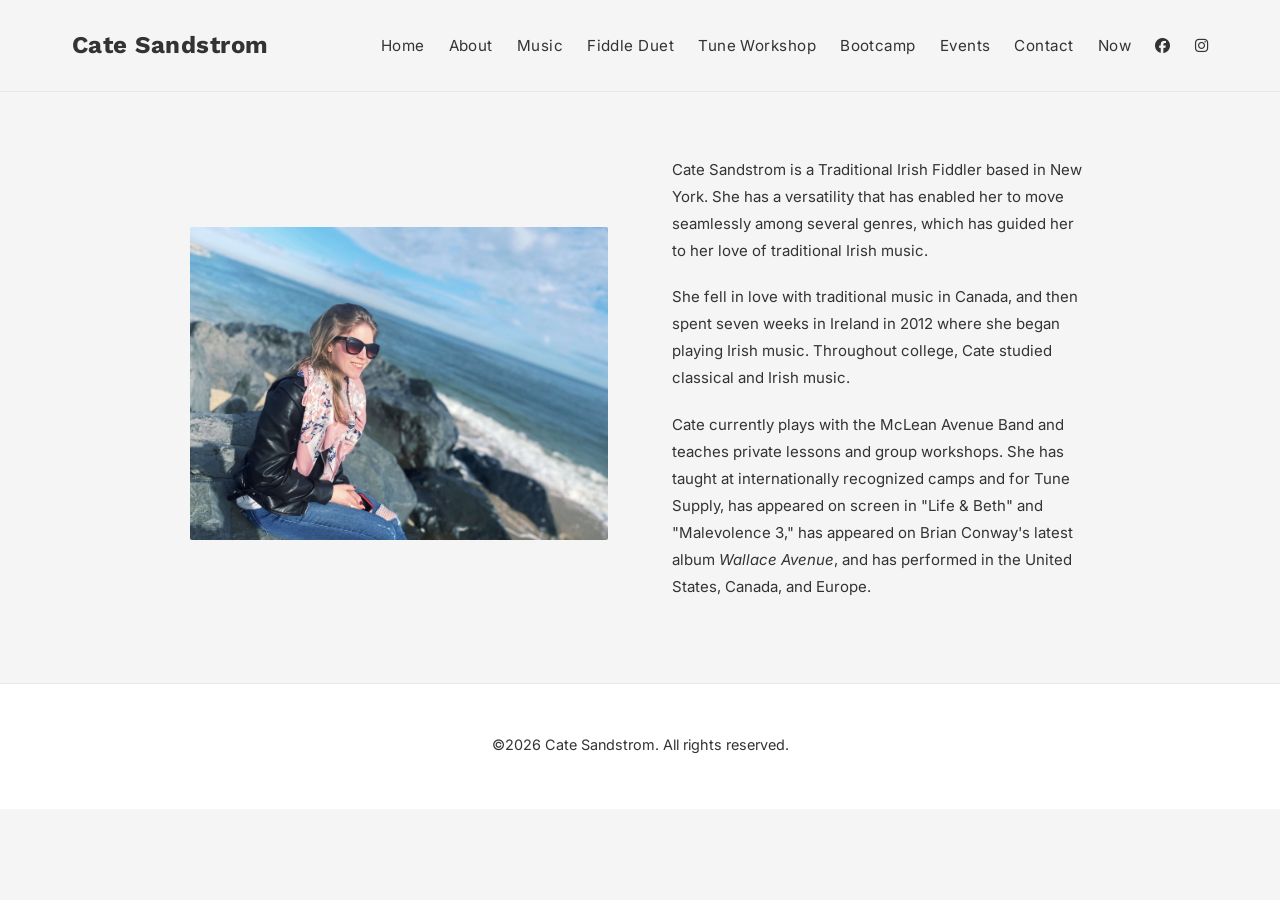
==== about.html @ b0a4e003 "Add files via upload" ====
<!DOCTYPE html>
<html lang="en">
<head>
    <meta charset="UTF-8">
    <meta name="viewport" content="width=device-width, initial-scale=1.0">
    <title>About - Cate Sandstrom</title>
    <link rel="icon" type="image/png" href="images/favicon.png">
    <meta name="description" content="Learn about Cate Sandstrom, Traditional Irish Fiddler based in New York.">
    
    <link rel="preconnect" href="https://fonts.googleapis.com">
    <link rel="preconnect" href="https://fonts.gstatic.com" crossorigin>
    <link href="https://fonts.googleapis.com/css2?family=Work+Sans:wght@400;500;600;700&family=Inter:wght@400;500;600&display=swap" rel="stylesheet">
    <link rel="stylesheet" href="https://cdnjs.cloudflare.com/ajax/libs/font-awesome/6.4.0/css/all.min.css">
    <link rel="stylesheet" href="css/style.css">
</head>
<body>
    <header>
        <div class="container">
            <nav>
                <a href="index.html" class="logo" style="text-decoration: none; color: inherit;">Cate Sandstrom</a>
                <button class="menu-toggle" aria-label="Toggle menu">
                    <i class="fas fa-bars"></i>
                </button>
                <ul class="nav-links">
                    <li><a href="index.html">Home</a></li>
                    <li><a href="about.html">About</a></li>
                    <li><a href="music.html">Music</a></li>
                    <li><a href="duet.html">Fiddle Duet</a></li>
                    <li><a href="workshop.html">Tune Workshop</a></li>
                    <li><a href="bootcamp.html">Bootcamp</a></li>
                    <li><a href="calendar.html">Events</a></li>
                    <li><a href="contact.html">Contact</a></li>
                    <li><a href="now.html">Now</a></li>
                    <li><a href="https://www.facebook.com/catesandstrommusic" target="_blank" class="social-icon"><i class="fab fa-facebook"></i></a></li>
                    <li><a href="https://www.instagram.com/catesandstrom/" target="_blank" class="social-icon"><i class="fab fa-instagram"></i></a></li>
                </ul>
            </nav>
        </div>
    </header>

    <section class="container" style="padding-top: 4rem;">
        <div class="content-section">
            <div class="two-column">
                <div>
                    <!-- EDIT: Replace with a professional photo of yourself -->
                    <img src="images/about-photo.jpg" alt="Cate Sandstrom">
                </div>
                <div>
                    <p>Cate Sandstrom is a Traditional Irish Fiddler based in New York. She has a versatility that has enabled her to move seamlessly among several genres, which has guided her to her love of traditional Irish music.</p>
                    
                    <p>She fell in love with traditional music in Canada, and then spent seven weeks in Ireland in 2012 where she began playing Irish music. Throughout college, Cate studied classical and Irish music.</p>
                    
                    <p>Cate currently plays with the McLean Avenue Band and teaches private lessons and group workshops. She has taught at internationally recognized camps and for Tune Supply, has appeared on screen in "Life & Beth" and "Malevolence 3," has appeared on Brian Conway's latest album <em>Wallace Avenue</em>, and has performed in the United States, Canada, and Europe.</p>
                </div>
            </div>
        </div>
    </section>

    <footer>
        <div class="container">
            <div class="footer-content">
                <p class="footer-text">©2026 Cate Sandstrom. All rights reserved.</p>
            </div>
        </div>
    </footer>

    <script src="js/main.js"></script>
</body>
</html>
---- css/style.css ----
/* ========================================
   Cate Sandstrom - Traditional Irish Fiddler
   Clean, Elegant, Professional Design
   ======================================== */

:root {
    --bg-color: #f5f5f5;
    --text-color: #333333;
    --heading-color: #1a1a1a;
    --link-color: #333333;
    --link-hover: #666666;
    --accent-color: #F8BFAA;
    --accent-hover: #E5A894;
    --bootcamp-green: #93b29f;
    --bootcamp-dark: #4A5D52;
    --light-gray: #e8e8e8;
    --transition: all 0.3s ease;
}

* {
    margin: 0;
    padding: 0;
    box-sizing: border-box;
}

body {
    font-family: 'Inter', -apple-system, BlinkMacSystemFont, sans-serif;
    background-color: var(--bg-color);
    color: var(--text-color);
    line-height: 1.8;
    font-size: 15px;
}

/* Typography */
h1, h2, h3, h4, h5, h6 {
    font-family: 'Work Sans', sans-serif;
    color: var(--heading-color);
    font-weight: 600;
    line-height: 1.3;
    margin-bottom: 1rem;
}

h1 {
    font-size: 3rem;
    letter-spacing: -0.02em;
}

h2 {
    font-size: 2rem;
    letter-spacing: -0.01em;
    margin-bottom: 2rem;
}

h3 {
    font-size: 1.5rem;
}

p {
    margin-bottom: 1.2rem;
}

a {
    color: var(--link-color);
    text-decoration: none;
    transition: var(--transition);
}

a:hover {
    color: var(--link-hover);
}

/* Header & Navigation */
header {
    background-color: var(--bg-color);
    padding: 1.5rem 0;
    border-bottom: 1px solid var(--light-gray);
    position: sticky;
    top: 0;
    z-index: 1000;
}

.container {
    max-width: 1200px;
    margin: 0 auto;
    padding: 0 2rem;
}

nav {
    display: flex;
    justify-content: space-between;
    align-items: center;
}

.logo {
    font-family: 'Work Sans', sans-serif;
    font-size: 1.5rem;
    font-weight: 700;
    letter-spacing: 0.02em;
}

.nav-links {
    display: flex;
    list-style: none;
    align-items: center;
    gap: 1.5rem;
}

.nav-links a {
    font-size: 0.95rem;
    text-transform: capitalize;
    letter-spacing: 0.03em;
    position: relative;
}

.nav-links a::after {
    content: '';
    position: absolute;
    bottom: -5px;
    left: 0;
    width: 0;
    height: 1px;
    background-color: var(--accent-color);
    transition: width 0.3s ease;
}

.nav-links a:hover::after {
    width: 100%;
}

.social-icon {
    font-size: 1.2rem;
    transition: var(--transition);
}

.social-icon:hover {
    opacity: 0.7;
}

/* Mobile Menu Toggle */
.menu-toggle {
    display: none;
    background: none;
    border: none;
    font-size: 1.5rem;
    cursor: pointer;
    color: var(--text-color);
}

/* Hero Section */
.hero {
    direction: rtl;
    display: grid;
    grid-template-columns: 1fr 1fr;
    gap: 4rem;
    align-items: center;
    padding: 4rem 0;
    min-height: 70vh;
}

.hero-content,
.hero-image-container {
    direction: ltr;
}

.hero-content h1 {
    margin-bottom: 0.5rem;
}

.hero-subtitle {
    font-size: 1.2rem;
    color: var(--text-color);
    margin-bottom: 2rem;
    line-height: 1.6;
}

.hero-image {
    width: 100%;
    height: auto;
    object-fit: cover;
    border-radius: 2px;
}

/* Content Sections */
section {
    padding: 4rem 0;
}

.content-section {
    max-width: 900px;
    margin: 0 auto;
}

.text-center {
    text-align: center;
}

/* Two Column Layout */
.two-column {
    display: grid;
    grid-template-columns: 1fr 1fr;
    gap: 4rem;
    align-items: center;
    margin-bottom: 4rem;
}

.two-column img {
    width: 100%;
    height: auto;
    object-fit: cover;
    border-radius: 2px;
}

.two-column.reverse {
    direction: rtl;
}

.two-column.reverse > * {
    direction: ltr;
}

/* Photo Carousel */
.photo-carousel {
    background-color: white;
    padding: 3rem 0;
    overflow: hidden;
    margin-top: 3rem;
}

.carousel-track {
    display: flex;
    gap: 1.5rem;
    animation: scroll 30s linear infinite;
}

.carousel-image {
    min-width: 300px;
    height: 200px;
    object-fit: cover;
    border-radius: 2px;
}

@keyframes scroll {
    0% {
        transform: translateX(0);
    }
    100% {
        transform: translateX(-50%);
    }
}

/* Buttons & CTAs */
.btn {
    display: inline-block;
    padding: 0.8rem 2rem;
    background-color: var(--accent-color);
    color: white;
    border: none;
    cursor: pointer;
    font-size: 1rem;
    font-family: 'Inter', sans-serif;
    font-weight: 600;
    transition: var(--transition);
    text-align: center;
    border-radius: 2px;
}

.btn:hover {
    background-color: var(--accent-hover);
    color: white;
    transform: translateY(-2px);
}

.btn-link {
    text-decoration: underline;
    font-weight: 600;
}

/* Forms */
.form-group {
    margin-bottom: 1.5rem;
}

label {
    display: block;
    margin-bottom: 0.5rem;
    font-weight: 600;
}

input,
textarea {
    width: 100%;
    padding: 0.8rem;
    border: 1px solid var(--light-gray);
    background-color: white;
    font-family: 'Lora', serif;
    font-size: 1rem;
    transition: var(--transition);
}

input:focus,
textarea:focus {
    outline: none;
    border-color: var(--accent-color);
}

textarea {
    min-height: 150px;
    resize: vertical;
}

/* Newsletter Signup */
.newsletter-signup {
    background-color: white;
    padding: 3rem 0;
    text-align: center;
}

.newsletter-form {
    max-width: 700px;
    margin: 2rem auto 0;
    display: flex;
    gap: 1rem;
    flex-wrap: wrap;
    justify-content: center;
}

.newsletter-form input {
    flex: 1;
    min-width: 250px;
}

/* Calendar/Events */
.event-list {
    list-style: none;
    max-width: 700px;
    margin: 2rem auto;
}

.event-item {
    padding: 1.5rem 0;
    border-bottom: 1px solid var(--light-gray);
}

.event-item:last-child {
    border-bottom: none;
}

/* Workshop/Class Info Box */
.info-box {
    background-color: white;
    padding: 2.5rem;
    margin: 2rem 0;
    border-left: 3px solid var(--accent-color);
}

.info-box h3 {
    margin-top: 0;
}

.info-box ul {
    margin: 1rem 0 1rem 1.5rem;
}

.info-box li {
    margin-bottom: 0.5rem;
}

/* "Now" Page Cards */
.now-grid {
    display: grid;
    grid-template-columns: repeat(auto-fit, minmax(300px, 1fr));
    gap: 1.5rem;
    margin: 3rem 0;
}

.now-card {
    background-color: white;
    padding: 2rem;
    border-radius: 2px;
}

.now-card h3 {
    margin-bottom: 1rem;
}

.now-card img {
    width: 100%;
    height: 200px;
    object-fit: cover;
    margin-bottom: 1rem;
    border-radius: 2px;
}

/* Footer */
footer {
    background-color: white;
    padding: 3rem 0 2rem;
    border-top: 1px solid var(--light-gray);
    margin-top: 4rem;
}

.footer-content {
    text-align: center;
}

.footer-social {
    display: flex;
    justify-content: center;
    gap: 1.5rem;
    margin-bottom: 2rem;
}

.footer-social a {
    font-size: 1.5rem;
}

.footer-text {
    font-size: 0.9rem;
    color: var(--text-color);
}

/* Video Embeds */
.video-container {
    position: relative;
    padding-bottom: 56.25%;
    height: 0;
    overflow: hidden;
    margin: 2rem 0;
}

.video-container iframe {
    position: absolute;
    top: 0;
    left: 0;
    width: 100%;
    height: 100%;
}

/* Side-by-Side Videos */
.video-grid {
    display: grid;
    grid-template-columns: 1fr 1fr;
    gap: 1.5rem;
    margin: 2rem 0;
}

.video-grid .video-container {
    margin: 0;
}

/* Responsive Design */
@media (max-width: 768px) {
    .menu-toggle {
        display: block;
    }

    .nav-links {
        position: fixed;
        top: 0;
        right: -100%;
        width: 70%;
        height: 100vh;
        background-color: var(--bg-color);
        flex-direction: column;
        padding: 4rem 2rem;
        transition: right 0.3s ease;
        box-shadow: -2px 0 10px rgba(0,0,0,0.1);
    }

    .nav-links.active {
        right: 0;
    }

    .hero {
        grid-template-columns: 1fr;
        gap: 1.5rem;
    }

    .two-column {
        grid-template-columns: 1fr;
        gap: 1.5rem;
    }

    h1 {
        font-size: 2.5rem;
    }

    h2 {
        font-size: 2rem;
    }

    .newsletter-form {
        flex-direction: column;
    }

    .newsletter-form input {
        min-width: 100%;
    }

    .now-grid {
        grid-template-columns: 1fr;
    }
}

@media (max-width: 480px) {
    .container {
        padding: 0 1rem;
    }

    h1 {
        font-size: 2rem;
    }

    h2 {
        font-size: 1.6rem;
    }

    section {
        padding: 2rem 0;
    }
}
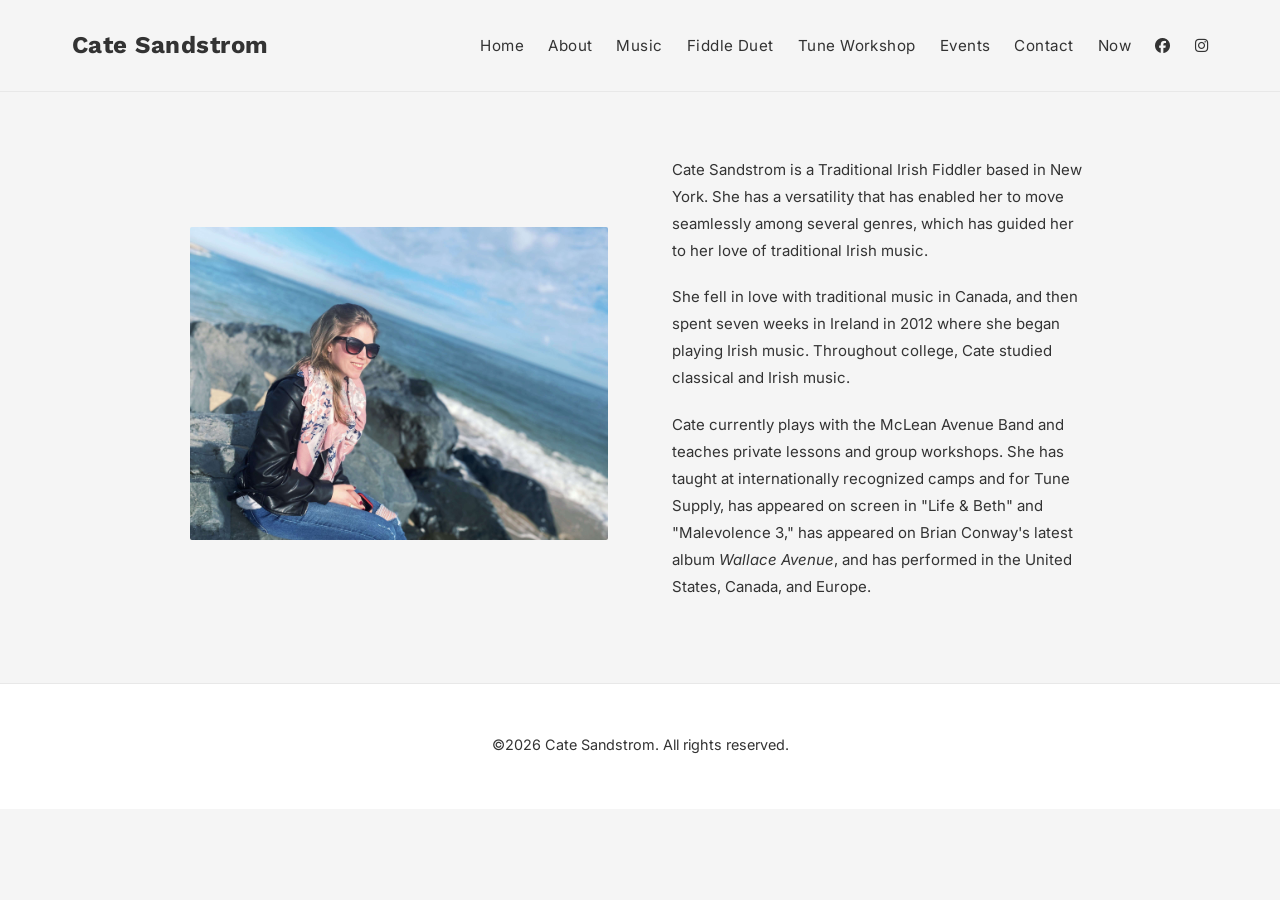
==== commit 29ae31aa: "Update about.html" ====
--- a/about.html
+++ b/about.html
@@ -27,8 +27,7 @@
                     <li><a href="music.html">Music</a></li>
                     <li><a href="duet.html">Fiddle Duet</a></li>
                     <li><a href="workshop.html">Tune Workshop</a></li>
-                    <li><a href="bootcamp.html">Bootcamp</a></li>
-                    <li><a href="calendar.html">Events</a></li>
+                    <li><a href="events.html">Events</a></li>
                     <li><a href="contact.html">Contact</a></li>
                     <li><a href="now.html">Now</a></li>
                     <li><a href="https://www.facebook.com/catesandstrommusic" target="_blank" class="social-icon"><i class="fab fa-facebook"></i></a></li>
